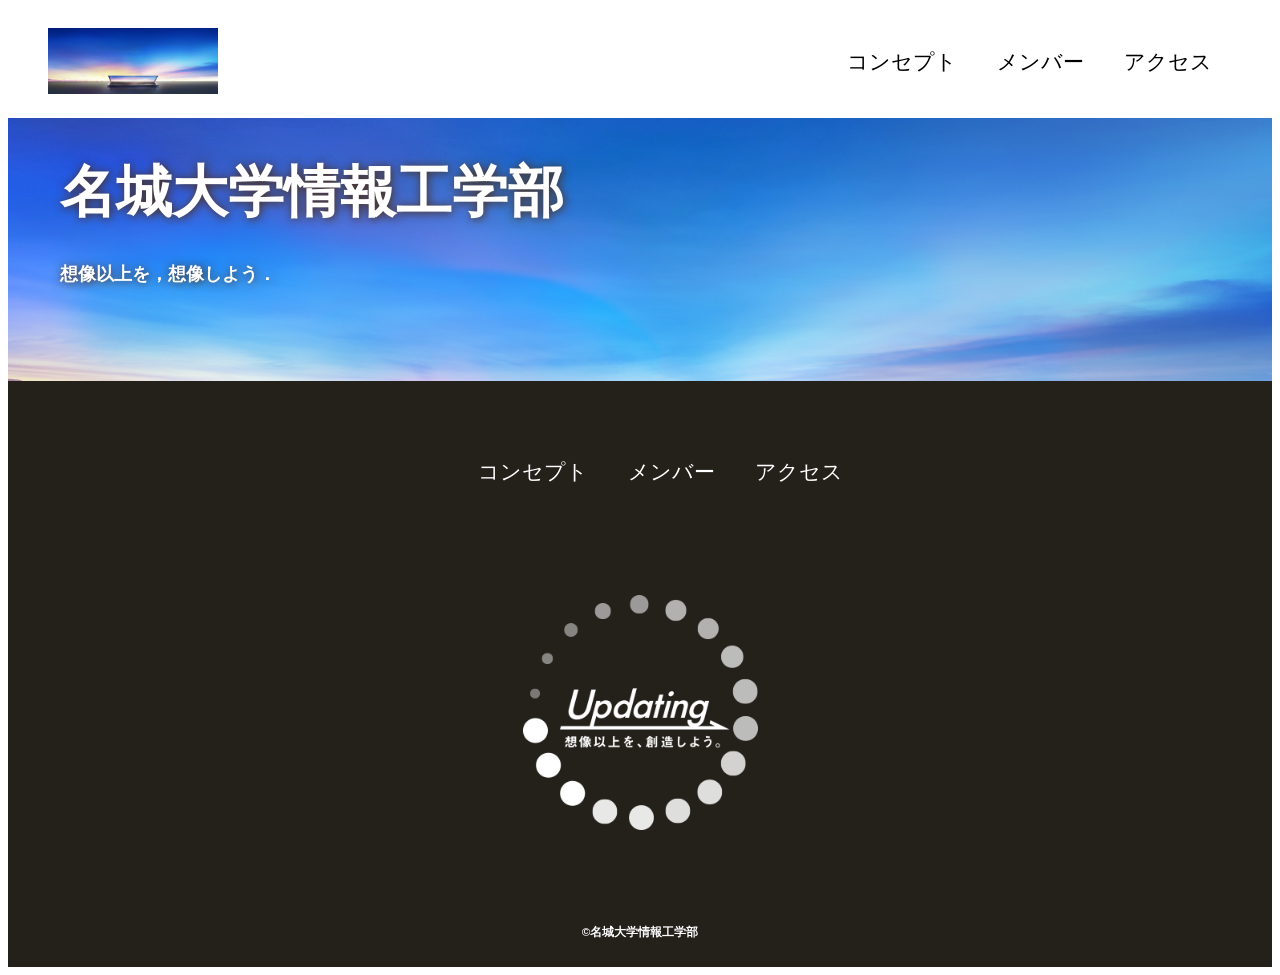
==== index.html @ e8fee4b7 "1" ====
<!DOCTYPE html>
<html lang="jp">
<head>
    <meta charset="UTF-8">
    <title>名城大学情報工学部 非公式HP</title>
    <meta name="description" content="ページ">
    <meta name="viewport" content="名城大学情報工学部非公式Webサイト">
    <script src="js/toggle-menu.js"></script>
    <link href="css/index.css" rel="stylesheet"> 

</head>
    <body>
        <header class="header">
            <div class="header-inner">
                <a class="header-logo" href="index.html">
                    <img src="images/common/logo.png" alt="ロゴ">
                </a>
                <button class="toggle-menu-button"></button>
                <div class="header-site-menu">
                    <nav class="site-menu">
                        <ul>
                            <li><a href="concept.html">コンセプト</a></li>
                            <li><a href="members.html">メンバー</a></li>
                            <li><a href="access.html">アクセス</a></li>
                        </ul>
                    </nav>
                </div>
            </div>
        </header>
        <main class="main">
            <div class="first-view">
                <div class="first-view-text">
                    <h1>名城大学情報工学部</h1>
                    <p>想像以上を，想像しよう．</p>
                </div>
            </div>
        </main>
    <footer class="footer">
                <nav class="site-menu">
                    <ul>
                        <li><a href="concept.html">コンセプト</a></li>
                        <li><a href="members.html">メンバー</a></li>
                        <li><a href="access.html">アクセス</a></li>
                    </ul>
                </nav>
                <a class="footer-logo" href="index.html">
                    <img src="images/common/logo_footer.png" alt="ロゴ">
                </a>
                <p class="copyright"><small>&copy;名城大学情報工学部</small></p>
    </footer>
    
</body>
</html>
---- css/index.css ----
@charset "utf-8";
.first-view {
    height: calc(100vh – 110px);
    background-image: url(../images/index/bg_main.jpg);
    background-repeat: no-repeat;
    background-position: center center;
    background-size: cover; display: flex;
    align-items: center;
}
.first-view-text {
    width: 100%;
    max-width: 1200px;
    margin-left: auto;
    margin-right: auto;
    padding-left: 40px;
    padding-bottom: 80px;
    color: #ffffff;
    font-weight: bold;
    text-shadow: 1px 1px 10px #4b2c14;
}
.first-view-text h1 {
    font-family: ‘Montserrat’, sans-serif;
    font-size: 56px;
    line-height: 72px;
}
.first-view-text p {
    font-size: 18px;
    margin-top: 20px;
}
.lead {
    max-width: 1200px;
    margin: 60px auto;
}

::before,
::after{
    padding: 0;
    margin: 0;
    box-sizing:border-box;
}
ul, ol{
    list-style: none;
}
a{
    color: inherit;
    text-decoration: none;
}

body{
    font-family: sans-serif;
    font-size: 16pt;
    color: #000000;
    line-height: 1;
    background-color: #ffffff;
}

img{
    max-width: 100%;
}

.header-inner {
    max-width: 1200px;
    height: 110px;
    margin-left: auto;
    margin-right: auto;
    padding-left: 40px;
    padding-right: 40px;
    display: flex;
    justify-content: space-between;
    align-items: center;
}
.toggle-menu-button {
    display: none;
}

.header-logo {
    display: block;
    width: 170px;
}

.site-menu ul {
    display: flex;
}

.site-menu ul li {
    margin-left: 20px;
    margin-right: 20px;
}
.site-menu ul li a {
    font-family: 'Lato', sans-serif;
}



.footer {
    color: #ffffff;
    background-color: #24211b;
    padding-top: 60px;
    padding-bottom: 15px;
    display: flex;
    flex-direction: column;
    align-items: center;
}

.footer-logo {
    display: block;
    width: 235px;
    margin-top: 90px;
}

.copyright {
    font-size: 14px;
    font-weight: bold;
    margin-top: 90px;
}
@media (max-width: 800px) {
    .site-menu ul {
    display: block;
    text-align: center;
    }
    .site-menu li {
    margin-top: 20px;
    }
    .header {
    position: fixed;
    top: 0;
    left: 0;
    right: 0;
    background-color: #ffffff;
    height: 50px;
    z-index: 10;
    box-shadow: 0 3px 6px rgba(0, 0, 0, 0.1);
    }
    .header-inner {
    padding-left: 20px;
    padding-right: 20px;
    height: 100%;
    }
    .header-logo {
    width: 100px;
    }
    .main {
    padding-top: 50px;
    }
    .footer-logo {
    margin-top: 60px;
    }
    .copyright {
    margin-top: 50px;
    }
}
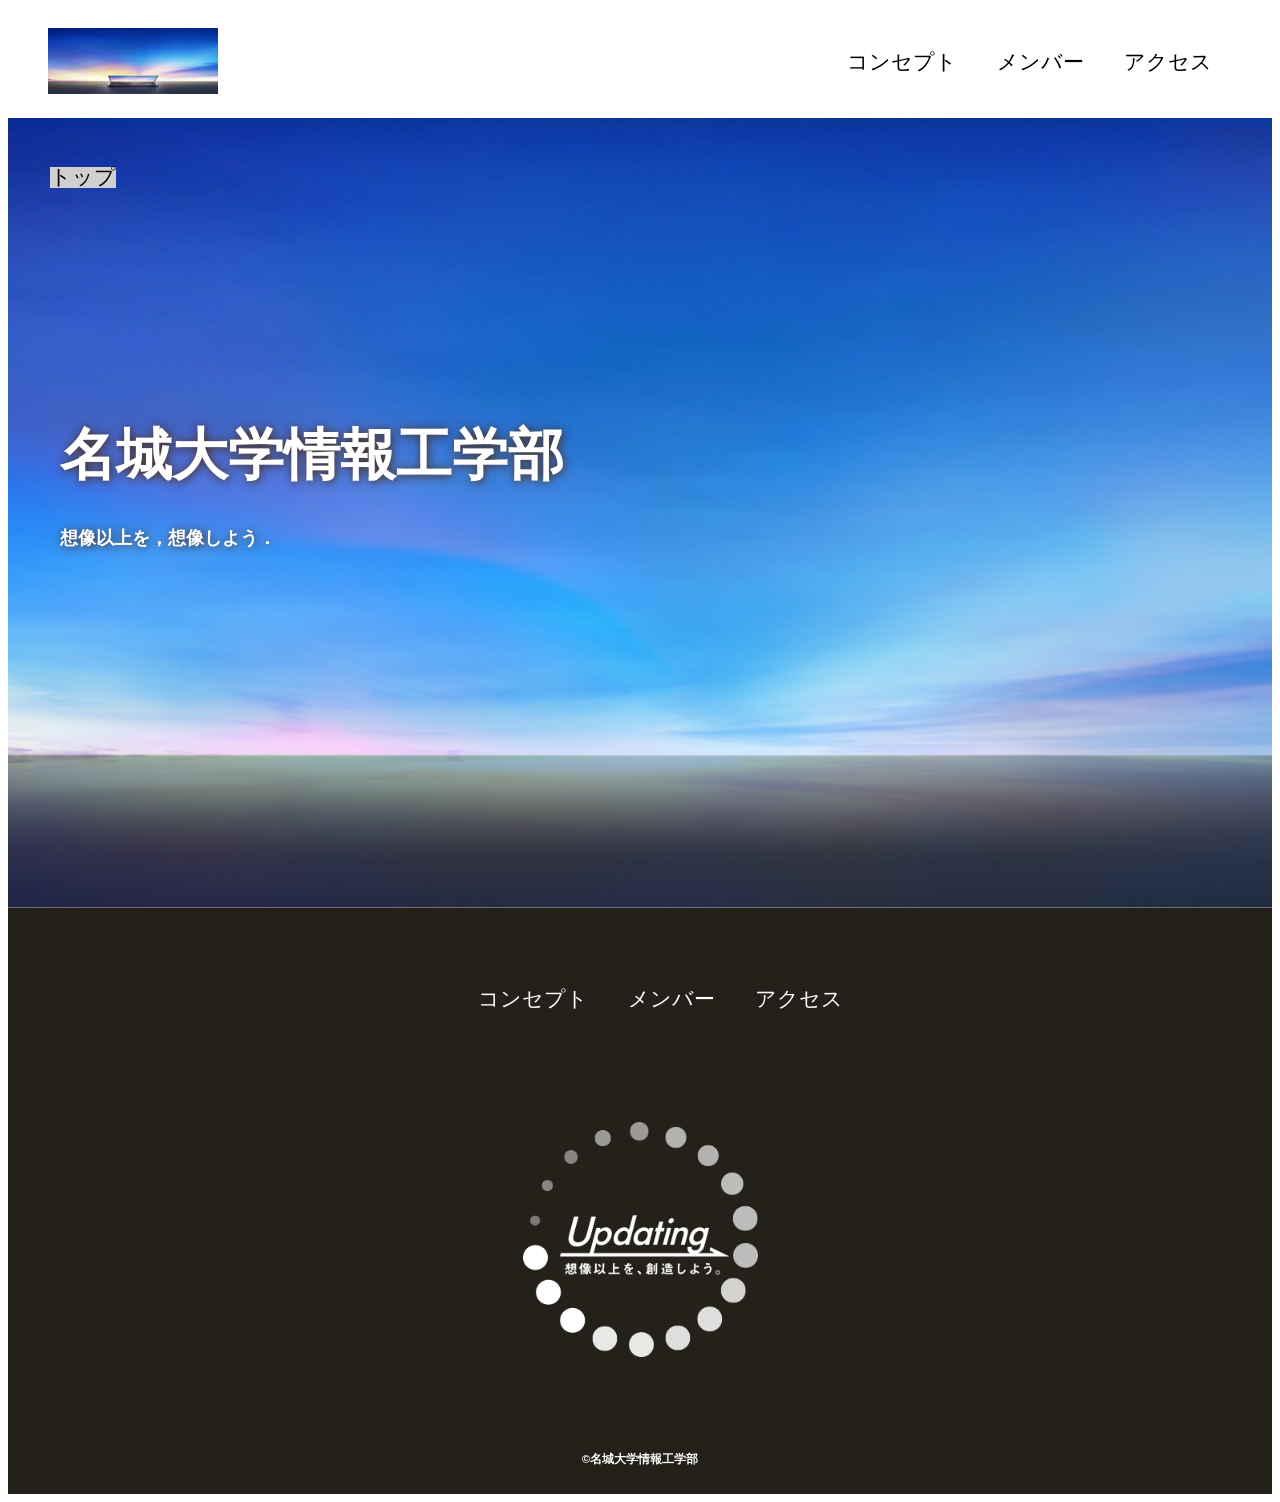
==== commit 1a0a44f2: "20260622-2" ====
--- a/index.html
+++ b/index.html
@@ -5,6 +5,7 @@
     <title>名城大学情報工学部 非公式HP</title>
     <meta name="description" content="ページ">
     <meta name="viewport" content="名城大学情報工学部非公式Webサイト">
+    <script src="https://ajax.googleapis.com/ajax/libs/jquery/1.11.0/jquery.min.js"></script>
     <script src="js/toggle-menu.js"></script>
     <link href="css/index.css" rel="stylesheet"> 
 
@@ -28,6 +29,9 @@
             </div>
         </header>
         <main class="main">
+            <nav class="floating">
+                <a href="#">トップ</a>
+            </nav>
             <div class="first-view">
                 <div class="first-view-text">
                     <h1>名城大学情報工学部</h1>
--- a/css/index.css
+++ b/css/index.css
@@ -1,37 +1,10 @@
 @charset "utf-8";
-.first-view {
-    height: calc(100vh – 110px);
-    background-image: url(../images/index/bg_main.jpg);
-    background-repeat: no-repeat;
-    background-position: center center;
-    background-size: cover; display: flex;
-    align-items: center;
+nav.floating {
+    position: absolute;
+    top: 100px;
+    left: 50px;
+    background-color: #d0d0d0;
 }
-.first-view-text {
-    width: 100%;
-    max-width: 1200px;
-    margin-left: auto;
-    margin-right: auto;
-    padding-left: 40px;
-    padding-bottom: 80px;
-    color: #ffffff;
-    font-weight: bold;
-    text-shadow: 1px 1px 10px #4b2c14;
-}
-.first-view-text h1 {
-    font-family: ‘Montserrat’, sans-serif;
-    font-size: 56px;
-    line-height: 72px;
-}
-.first-view-text p {
-    font-size: 18px;
-    margin-top: 20px;
-}
-.lead {
-    max-width: 1200px;
-    margin: 60px auto;
-}
-
 ::before,
 ::after{
     padding: 0;
@@ -57,6 +30,39 @@
 img{
     max-width: 100%;
 }
+.first-view {
+    height: calc(100vh - 110px);
+    background-image: url(../images/index/bg_main.jpg);
+    background-repeat: no-repeat;
+    background-position: center center;
+    background-size: cover; display: flex;
+    align-items: center;
+}
+.first-view-text {
+    width: 100%;
+    max-width: 1200px;
+    margin-left: auto;
+    margin-right: auto;
+    padding-left: 40px;
+    padding-bottom: 80px;
+    color: #ffffff;
+    font-weight: bold;
+    text-shadow: 1px 1px 10px #4b2c14;
+}
+.first-view-text h1 {
+    font-family: 'Montserrat', sans-serif;
+    font-size: 56px;
+    line-height: 72px;
+}
+.first-view-text p {
+    font-size: 18px;
+    margin-top: 20px;
+}
+.lead {
+    max-width: 1200px;
+    margin: 60px auto;
+}
+
 
 .header-inner {
     max-width: 1200px;
@@ -135,6 +141,7 @@
     padding-left: 20px;
     padding-right: 20px;
     height: 100%;
+    position: relative;
     }
     .header-logo {
     width: 100px;
@@ -145,6 +152,35 @@
     .footer-logo {
     margin-top: 60px;
     }
+    .header-site-menu {
+        position: absolute;
+        top: 100%;
+        left: 0;
+        right: 0;
+        color: #ffffff;
+        background-color: #736e62;
+        padding-top: 30px;
+        padding-bottom: 50px;
+        display: none;
+    }
+    .header-site-menu.is-show{
+        display: block;
+    }
+
+    .toggle-menu-button{
+        display: block;
+        width: 44px;
+        height: 34px;
+        background-image: url(../images/common/icon-menu.png);
+        background-size: 50%;
+        background-position: center;
+        background-repeat: no-repeat;
+        background-color: transparent;
+        border: none;
+        border-radius: 0;
+        outline: none;
+    }
+    
     .copyright {
     margin-top: 50px;
     }
